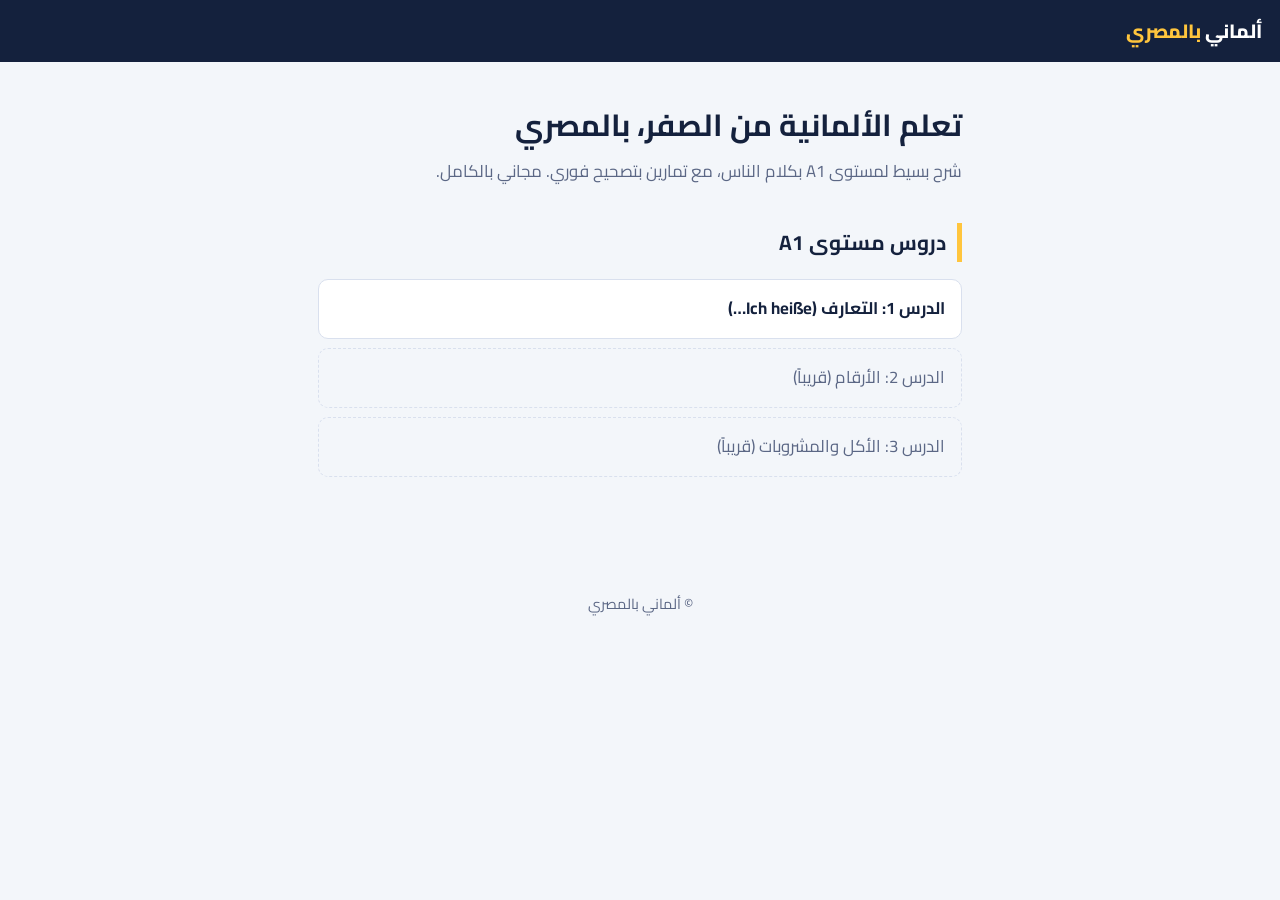
==== index.html @ cdbfaa67 "Add files via upload" ====
<!DOCTYPE html>
<html lang="ar" dir="rtl">
<head>
<meta charset="utf-8">
<meta name="viewport" content="width=device-width, initial-scale=1">
<title>تعلم اللغة الألمانية للمبتدئين A1 بالمصري - مجاناً</title>
<meta name="description" content="دروس تعلم الألمانية من الصفر (مستوى A1) بشرح بسيط باللهجة المصرية وتمارين تفاعلية مجانية.">
<link rel="preconnect" href="https://fonts.googleapis.com">
<link rel="preconnect" href="https://fonts.gstatic.com" crossorigin>
<link href="https://fonts.googleapis.com/css2?family=Cairo:wght@400;700;800&display=swap" rel="stylesheet">
<link rel="stylesheet" href="style.css">
</head>
<body>
<header class="top"><a href="index.html">ألماني <span>بالمصري</span></a></header>
<main class="wrap">
  <h1>تعلم الألمانية من الصفر، بالمصري</h1>
  <p class="lead">شرح بسيط لمستوى A1 بكلام الناس، مع تمارين بتصحيح فوري. مجاني بالكامل.</p>
  <h2>دروس مستوى A1</h2>
  <ul class="lessons">
    <li><a href="lesson-1.html">الدرس 1: التعارف (Ich heiße…)</a></li>
    <li><span class="soon">الدرس 2: الأرقام (قريباً)</span></li>
    <li><span class="soon">الدرس 3: الأكل والمشروبات (قريباً)</span></li>
  </ul>
</main>
<footer>© ألماني بالمصري</footer>
</body>
</html>
---- style.css ----
:root{--bg:#f3f6fa;--ink:#14213d;--muted:#5b6785;--blue:#2b59ff;--sun:#ffc53d;--ok:#1e8e5a;--bad:#d64545;--card:#fff;--line:#d9e0ee}
@media (prefers-color-scheme:dark){:root{--bg:#0f1729;--ink:#eef2ff;--muted:#9aa7c7;--blue:#7d9bff;--card:#18223b;--line:#2a3657}}
*{box-sizing:border-box}
html{scroll-padding-top:1rem}
body{margin:0;background:var(--bg);color:var(--ink);font-family:"Cairo",system-ui,sans-serif;line-height:1.9;font-size:1.05rem}
.wrap{max-width:680px;margin:0 auto;padding:1rem 1.1rem 4rem}
header.top{background:var(--ink);color:#fff;padding:.8rem 1.1rem}
header.top a{color:#fff;text-decoration:none;font-weight:800;font-size:1.2rem}
header.top span{color:var(--sun)}
h1{font-size:1.9rem;line-height:1.5;margin:1.5rem 0 .3rem}
h2{font-size:1.3rem;margin:2.2rem 0 .6rem;border-inline-start:5px solid var(--sun);padding-inline-start:.7rem}
p{margin:.5rem 0}
.lead{color:var(--muted)}
.de{direction:ltr;text-align:left;font-weight:700;unicode-bidi:isolate}
.phrase{background:var(--card);border:1px solid var(--line);border-radius:10px;padding:.7rem 1rem;margin:.6rem 0}
.phrase .de{font-size:1.3rem;color:var(--blue)}
.phrase .ar{color:var(--muted);margin:0}
.tip{background:var(--sun);color:#14213d;border-radius:10px;padding:.8rem 1rem;margin:1.2rem 0}
.tip b{font-weight:800}
table{width:100%;border-collapse:collapse;background:var(--card);border-radius:10px;overflow:hidden}
td,th{padding:.5rem .8rem;border-bottom:1px solid var(--line);text-align:start}
td.de{font-size:1.1rem}
a:focus-visible,button:focus-visible{outline:3px solid var(--blue);outline-offset:2px}
.btn{display:inline-block;background:var(--blue);color:#fff;border:0;border-radius:8px;padding:.6rem 1.3rem;font:inherit;font-weight:700;cursor:pointer;text-decoration:none}
.quiz{background:var(--card);border:1px solid var(--line);border-radius:12px;padding:1.1rem}
.quiz .count{color:var(--muted);font-size:.95rem}
.quiz .q{font-weight:700;font-size:1.15rem;margin:.4rem 0 .8rem}
.opt{display:block;width:100%;text-align:start;background:var(--bg);color:var(--ink);border:2px solid var(--line);border-radius:8px;padding:.55rem .9rem;margin:.45rem 0;font:inherit;cursor:pointer}
.opt.de{text-align:left}
.opt:disabled{cursor:default}
.opt.right{border-color:var(--ok);background:rgba(30,142,90,.15)}
.opt.wrong{border-color:var(--bad);background:rgba(214,69,69,.15)}
.why{margin:.8rem 0;color:var(--muted)}
.score{font-size:1.5rem;font-weight:800}
ul.lessons{list-style:none;padding:0}
ul.lessons li{margin:.6rem 0}
ul.lessons a{display:block;background:var(--card);border:1px solid var(--line);border-radius:10px;padding:.8rem 1rem;color:var(--ink);text-decoration:none;font-weight:700}
ul.lessons .soon{display:block;border:1px dashed var(--line);border-radius:10px;padding:.8rem 1rem;color:var(--muted)}
footer{text-align:center;color:var(--muted);font-size:.9rem;padding:2rem 1rem}
@media (prefers-reduced-motion:no-preference){.opt{transition:background .15s,border-color .15s}}
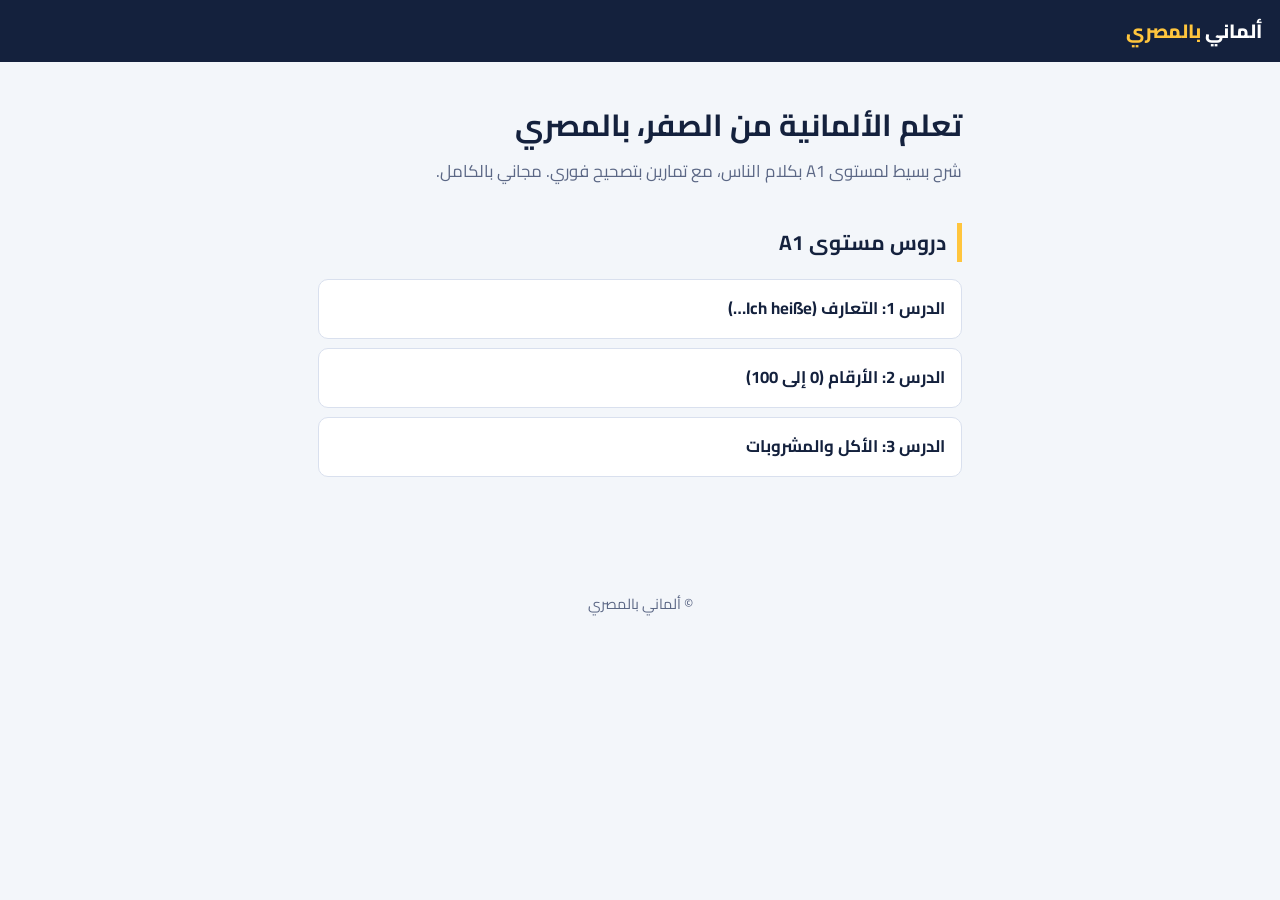
==== commit 3789a285: "Update index.html" ====
--- a/index.html
+++ b/index.html
@@ -18,8 +18,8 @@
   <h2>دروس مستوى A1</h2>
   <ul class="lessons">
     <li><a href="lesson-1.html">الدرس 1: التعارف (Ich heiße…)</a></li>
-    <li><span class="soon">الدرس 2: الأرقام (قريباً)</span></li>
-    <li><span class="soon">الدرس 3: الأكل والمشروبات (قريباً)</span></li>
+<li><a href="lesson-2.html">الدرس 2: الأرقام (0 إلى 100)</a></li>
+<li><a href="lesson-3.html">الدرس 3: الأكل والمشروبات</a></li>
   </ul>
 </main>
 <footer>© ألماني بالمصري</footer>
